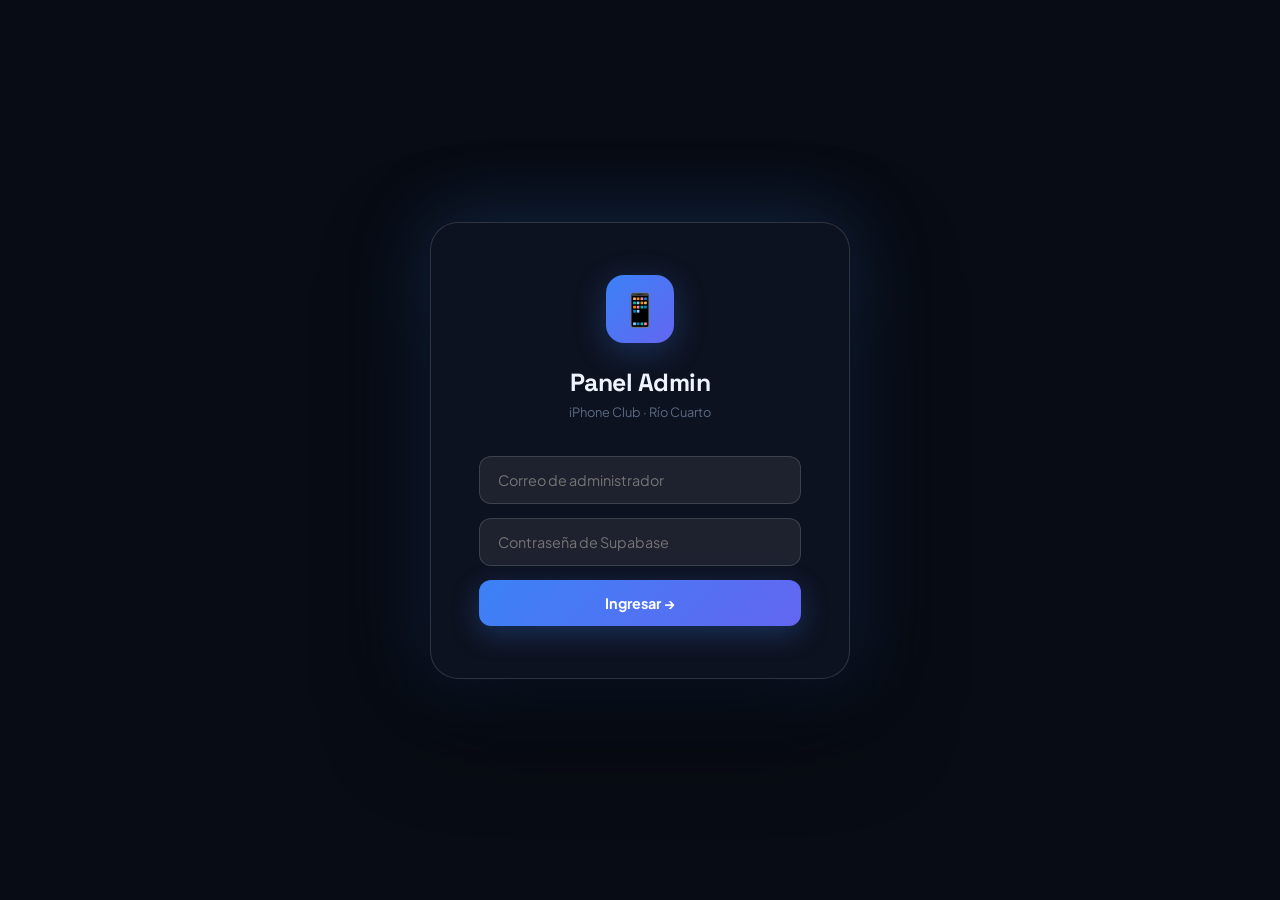
==== admin.html @ 0b6219f1 "Replace Google Sheets admin with protected Supabase Auth and RLS CRUD catalog" ====
<!DOCTYPE html>
<html lang="es" data-theme="dark">
<head>
<meta charset="UTF-8">
<meta name="viewport" content="width=device-width, initial-scale=1.0">
<title>Admin · iPhone Club Río Cuarto</title>
<link href="https://fonts.googleapis.com/css2?family=Plus+Jakarta+Sans:wght@300;400;500;600;700;800&family=Space+Grotesk:wght@400;500;600;700&display=swap" rel="stylesheet">
<style>
/* ══ TOKENS ══════════════════════════════════════════ */
:root{
  --bg:#080c14;--bg2:#0d1220;--bg3:#111827;
  --surface:rgba(255,255,255,0.04);--surface2:rgba(255,255,255,0.07);--surface3:rgba(255,255,255,0.10);
  --border:rgba(255,255,255,0.09);--border2:rgba(255,255,255,0.14);
  --txt:#f0f4ff;--txt2:#a8b4cc;--txt3:#5a6a82;
  --accent:#3b82f6;--accent2:#60a5fa;
  --accent-glow:rgba(59,130,246,0.28);--accent-dim:rgba(59,130,246,0.11);
  --green:#22c55e;--green-dim:rgba(34,197,94,0.11);
  --red:#ef4444;--red-dim:rgba(239,68,68,0.11);
  --yellow:#f59e0b;--yellow-dim:rgba(245,158,11,0.11);
  --purple:#a855f7;--purple-dim:rgba(168,85,247,0.11);
}
*,*::before,*::after{margin:0;padding:0;box-sizing:border-box}
html{scroll-behavior:smooth}
body{font-family:'Plus Jakarta Sans',sans-serif;background:var(--bg);color:var(--txt);min-height:100vh;overflow-x:hidden}

@keyframes fadeUp{from{opacity:0;transform:translateY(18px)}to{opacity:1;transform:translateY(0)}}
@keyframes fadeIn{from{opacity:0}to{opacity:1}}
@keyframes slideIn{from{opacity:0;transform:translateX(16px)}to{opacity:1;transform:translateX(0)}}
@keyframes spin{from{transform:rotate(0deg)}to{transform:rotate(360deg)}}
@keyframes pulse{0%,100%{opacity:1}50%{opacity:.4}}
@keyframes shimmer{0%{background-position:-200% 0}100%{background-position:200% 0}}

/* ══ SETUP SCREEN ══════════════════════════════════ */
#setupScreen{position:fixed;inset:0;z-index:1100;background:var(--bg);display:flex;align-items:center;justify-content:center;padding:20px}
.setup-card{background:var(--bg2);border:1px solid var(--border2);border-radius:28px;padding:48px 44px;width:100%;max-width:520px;box-shadow:0 40px 100px rgba(0,0,0,.6),0 0 80px var(--accent-glow);animation:fadeUp .5s ease;text-align:center}
.setup-icon{width:72px;height:72px;border-radius:20px;background:linear-gradient(135deg,#10b981,#3b82f6);display:flex;align-items:center;justify-content:center;font-size:2rem;margin:0 auto 24px;box-shadow:0 8px 32px rgba(16,185,129,.3)}
.setup-title{font-family:'Space Grotesk',sans-serif;font-size:1.6rem;font-weight:800;margin-bottom:8px;letter-spacing:-.5px}
.setup-sub{font-size:.82rem;color:var(--txt3);margin-bottom:32px;line-height:1.6}
.setup-input{width:100%;padding:13px 16px;border-radius:11px;margin-bottom:12px;background:var(--surface2);border:1px solid var(--border2);color:var(--txt);font-family:'Plus Jakarta Sans',sans-serif;font-size:.88rem;outline:none;transition:.2s}
.setup-input:focus{border-color:var(--accent);box-shadow:0 0 0 3px var(--accent-dim)}
.setup-btn{width:100%;padding:14px;border-radius:11px;border:none;cursor:pointer;background:linear-gradient(135deg,#10b981,#3b82f6);color:#fff;font-family:'Plus Jakarta Sans',sans-serif;font-size:.9rem;font-weight:700;transition:.25s;box-shadow:0 8px 28px rgba(59,130,246,.3)}
.setup-btn:hover{transform:translateY(-2px);filter:brightness(1.1)}
.setup-error{color:var(--red);font-size:.75rem;margin-top:8px;display:none;animation:fadeIn .2s ease}

/* ══ LOGIN ══════════════════════════════════════════ */
#loginScreen{position:fixed;inset:0;z-index:1000;background:var(--bg);display:none;align-items:center;justify-content:center;padding:20px}
#loginScreen.show{display:flex}
.login-card{background:var(--bg2);border:1px solid var(--border2);border-radius:28px;padding:52px 48px;width:100%;max-width:420px;box-shadow:0 40px 100px rgba(0,0,0,.6),0 0 80px var(--accent-glow);animation:fadeUp .5s ease;text-align:center}
.login-logo{width:68px;height:68px;border-radius:18px;background:linear-gradient(135deg,var(--accent),#6366f1);display:flex;align-items:center;justify-content:center;font-size:2rem;margin:0 auto 24px;box-shadow:0 8px 32px var(--accent-glow)}
.login-title{font-family:'Space Grotesk',sans-serif;font-size:1.55rem;font-weight:800;margin-bottom:6px;letter-spacing:-.5px}
.login-sub{font-size:.8rem;color:var(--txt3);margin-bottom:36px}
.login-input{width:100%;padding:14px 18px;border-radius:12px;margin-bottom:14px;background:var(--surface2);border:1px solid var(--border2);color:var(--txt);font-family:'Plus Jakarta Sans',sans-serif;font-size:.9rem;outline:none;transition:.2s}
.login-input:focus{border-color:var(--accent);box-shadow:0 0 0 3px var(--accent-dim)}
.login-btn{width:100%;padding:14px;border-radius:12px;border:none;cursor:pointer;background:linear-gradient(135deg,var(--accent),#6366f1);color:#fff;font-family:'Plus Jakarta Sans',sans-serif;font-size:.9rem;font-weight:700;transition:.25s;box-shadow:0 8px 28px var(--accent-glow)}
.login-btn:hover{transform:translateY(-2px);filter:brightness(1.1)}
.login-error{color:var(--red);font-size:.78rem;margin-top:8px;display:none}

/* ══ TOPBAR ════════════════════════════════════════ */
.topbar{position:fixed;top:0;width:100%;z-index:200;background:rgba(8,12,20,.92);backdrop-filter:blur(48px);border-bottom:1px solid var(--border);height:62px}
.topbar-inner{display:flex;align-items:center;justify-content:space-between;height:100%;padding:0 24px;max-width:1600px;margin:0 auto}
.topbar-logo{display:flex;align-items:center;gap:11px}
.topbar-icon{width:36px;height:36px;border-radius:10px;background:linear-gradient(135deg,var(--accent),#6366f1);display:flex;align-items:center;justify-content:center;font-size:1.1rem}
.topbar-name{font-family:'Space Grotesk',sans-serif;font-weight:700;font-size:.95rem}
.topbar-sub{font-size:.52rem;letter-spacing:3px;text-transform:uppercase;color:var(--txt3)}
.tb-actions{display:flex;align-items:center;gap:7px}
.tb-btn{display:flex;align-items:center;gap:6px;padding:7px 14px;border-radius:9px;font-size:.73rem;font-weight:600;cursor:pointer;transition:.2s;font-family:'Plus Jakarta Sans',sans-serif;border:none;letter-spacing:.2px;white-space:nowrap}
.tb-ghost{background:var(--surface);border:1px solid var(--border2);color:var(--txt2)}
.tb-ghost:hover{border-color:var(--accent);color:var(--accent2)}
.tb-blue{background:var(--accent);color:#fff;box-shadow:0 4px 14px var(--accent-glow)}
.tb-blue:hover{filter:brightness(1.1);transform:translateY(-1px)}
.tb-red{background:var(--red-dim);border:1px solid rgba(239,68,68,.2);color:var(--red)}
.tb-red:hover{background:rgba(239,68,68,.2)}
.tb-green{background:var(--green-dim);border:1px solid rgba(34,197,94,.2);color:var(--green)}
.tb-green:hover{background:rgba(34,197,94,.2)}

/* ══ SYNC STATUS ════════════════════════════════════ */
.sync-dot{display:flex;align-items:center;gap:7px;padding:5px 12px;border-radius:99px;font-size:.7rem;font-weight:600;background:var(--surface);border:1px solid var(--border2);color:var(--txt3)}
.sync-dot.synced{background:var(--green-dim);border-color:rgba(34,197,94,.2);color:var(--green)}
.sync-dot.syncing{background:var(--yellow-dim);border-color:rgba(245,158,11,.2);color:var(--yellow)}
.sync-dot.error{background:var(--red-dim);border-color:rgba(239,68,68,.2);color:var(--red)}
.dot{width:7px;height:7px;border-radius:50%;background:currentColor;animation:pulse 2s infinite;flex-shrink:0}
.spin{animation:spin .8s linear infinite;display:inline-block}

/* ══ LAYOUT ════════════════════════════════════════ */
.app{display:flex;padding-top:62px;min-height:100vh}
.sidebar{width:220px;flex-shrink:0;background:var(--bg2);border-right:1px solid var(--border);padding:18px 12px;position:sticky;top:62px;height:calc(100vh - 62px);overflow-y:auto}
.sb-section{margin-bottom:22px}
.sb-label{font-size:.52rem;letter-spacing:3px;text-transform:uppercase;color:var(--txt3);font-weight:700;padding:0 10px;margin-bottom:6px}
.sb-btn{display:flex;align-items:center;gap:9px;width:100%;padding:9px 12px;border-radius:10px;background:none;border:none;color:var(--txt2);font-family:'Plus Jakarta Sans',sans-serif;font-size:.79rem;font-weight:500;cursor:pointer;transition:.2s;text-align:left}
.sb-btn:hover{background:var(--surface2);color:var(--txt)}
.sb-btn.active{background:var(--accent-dim);color:var(--accent2);border:1px solid rgba(59,130,246,.18)}
.sb-btn svg{width:14px;height:14px;flex-shrink:0;fill:none;stroke:currentColor;stroke-width:1.8}
.sb-count{margin-left:auto;background:var(--surface2);padding:2px 7px;border-radius:99px;font-size:.57rem;font-weight:700;border:1px solid var(--border)}
.sb-sep{height:1px;background:var(--border);margin:8px 10px 14px}

.main{flex:1;padding:24px 28px;min-width:0}

/* ══ STATS ════════════════════════════════════════ */
.stats-row{display:grid;grid-template-columns:repeat(5,1fr);gap:10px;margin-bottom:24px}
.stat-card{background:var(--surface);border:1px solid var(--border);border-radius:14px;padding:18px 16px;transition:.2s;cursor:default;position:relative;overflow:hidden}
.stat-card::before{content:'';position:absolute;inset:0;background:linear-gradient(135deg,var(--accent-glow),transparent);opacity:0;transition:.2s}
.stat-card:hover{border-color:var(--border2);transform:translateY(-2px)}
.stat-card:hover::before{opacity:1}
.stat-icon{font-size:1.3rem;margin-bottom:10px;display:block}
.stat-val{font-family:'Space Grotesk',sans-serif;font-size:2rem;font-weight:800;color:var(--txt);letter-spacing:-1px;line-height:1}
.stat-lbl{font-size:.6rem;letter-spacing:1.5px;text-transform:uppercase;color:var(--txt3);font-weight:600;margin-top:4px}

/* ══ SECTION HEADER ════════════════════════════════ */
.sec-hdr{display:flex;align-items:center;justify-content:space-between;margin-bottom:14px}
.sec-hdr h2{font-family:'Space Grotesk',sans-serif;font-size:1.15rem;font-weight:800;letter-spacing:-.5px}
.sec-hdr h2 span{color:var(--accent2)}

/* ══ FILTER BAR ════════════════════════════════════ */
.filter-row{display:flex;gap:6px;flex-wrap:wrap;margin-bottom:14px}
.fbtn{padding:6px 14px;border-radius:99px;font-size:.68rem;font-weight:600;cursor:pointer;transition:.2s;border:1px solid var(--border2);background:var(--surface);color:var(--txt2);font-family:'Plus Jakarta Sans',sans-serif;letter-spacing:.3px}
.fbtn:hover{border-color:var(--accent);color:var(--accent2)}
.fbtn.active{background:var(--accent);color:#fff;border-color:var(--accent);box-shadow:0 4px 14px var(--accent-glow)}

/* ══ PRODUCT LIST (horizontal cards like the store) ══ */
.prod-grid{display:flex;flex-direction:column;gap:7px}

.prod-card{
  background:var(--surface);border:1px solid var(--border);border-radius:14px;
  display:grid;grid-template-columns:4px auto 1fr auto;align-items:center;
  gap:0;transition:.22s;position:relative;overflow:hidden;cursor:default;
}
.prod-card:hover{border-color:var(--border2);background:var(--surface2);box-shadow:0 4px 20px rgba(0,0,0,.25)}
.prod-card.is-hidden{opacity:.45;filter:grayscale(.6)}

/* color bar */
.pc-bar{align-self:stretch;width:4px;background:linear-gradient(180deg,var(--accent),rgba(99,102,241,.5));border-radius:4px 0 0 4px;flex-shrink:0}
.pc-bar.used{background:linear-gradient(180deg,var(--yellow),#f97316)}
.pc-bar.hidden{background:linear-gradient(180deg,var(--red),rgba(239,68,68,.3))}
.pc-bar.custom{background:linear-gradient(180deg,var(--green),rgba(34,197,94,.3))}

/* icon */
.pc-icon{width:40px;height:40px;margin:0 12px;flex-shrink:0;display:flex;align-items:center;justify-content:center;background:var(--surface2);border-radius:10px;border:1px solid var(--border2);font-size:1.3rem}

/* info */
.pc-info{padding:12px 0;min-width:0}
.pc-top{display:flex;align-items:center;gap:7px;margin-bottom:5px;flex-wrap:wrap}
.pc-name{font-family:'Space Grotesk',sans-serif;font-size:.88rem;font-weight:700;color:var(--txt);white-space:nowrap;overflow:hidden;text-overflow:ellipsis}
.pc-storage{font-size:.62rem;color:var(--txt3);letter-spacing:.4px}
.pc-chips{display:flex;gap:5px;flex-wrap:wrap}
.chip{font-size:.52rem;font-weight:700;letter-spacing:1px;text-transform:uppercase;padding:2px 8px;border-radius:99px}
.chip-sell{background:var(--accent);color:#fff}
.chip-used{background:var(--surface2);border:1px solid var(--border2);color:var(--txt2)}
.chip-custom{background:var(--green-dim);border:1px solid rgba(34,197,94,.2);color:var(--green)}
.chip-hidden{background:var(--red-dim);border:1px solid rgba(239,68,68,.2);color:var(--red)}

/* price + actions */
.pc-right{padding:12px 14px 12px 8px;display:flex;align-items:center;gap:10px;flex-shrink:0}
.pc-price{font-family:'Space Grotesk',sans-serif;font-size:1rem;font-weight:700;color:var(--accent2);white-space:nowrap}
.pc-actions{display:flex;gap:5px;align-items:center}
.pca{padding:6px 11px;border-radius:8px;font-size:.63rem;font-weight:600;cursor:pointer;transition:.2s;font-family:'Plus Jakarta Sans',sans-serif;border:none;display:flex;align-items:center;gap:4px;white-space:nowrap}
.pca-edit{background:var(--accent-dim);border:1px solid rgba(59,130,246,.18);color:var(--accent2)}
.pca-edit:hover{background:var(--accent);color:#fff}
.pca-hide{background:var(--yellow-dim);border:1px solid rgba(245,158,11,.18);color:var(--yellow)}
.pca-hide:hover{background:rgba(245,158,11,.22)}
.pca-show{background:var(--green-dim);border:1px solid rgba(34,197,94,.18);color:var(--green)}
.pca-show:hover{background:rgba(34,197,94,.22)}
.pca-del{background:var(--red-dim);border:1px solid rgba(239,68,68,.18);color:var(--red);padding:6px 9px}
.pca-del:hover{background:rgba(239,68,68,.25)}

/* ══ EMPTY ══════════════════════════════════════════ */
.empty{text-align:center;padding:60px 20px;color:var(--txt3)}
.empty-icon{font-size:3rem;margin-bottom:12px;display:block;opacity:.4}
.empty-title{font-family:'Space Grotesk',sans-serif;font-size:1rem;font-weight:700;color:var(--txt2);margin-bottom:6px}
.empty p{font-size:.78rem}

/* ══ SKELETON ════════════════════════════════════════ */
.skeleton{background:linear-gradient(90deg,var(--surface) 25%,var(--surface2) 50%,var(--surface) 75%);background-size:200% 100%;animation:shimmer 1.5s infinite;border-radius:8px}

/* ══ MODAL ══════════════════════════════════════════ */
.modal-overlay{position:fixed;inset:0;z-index:500;background:rgba(8,12,20,.9);backdrop-filter:blur(24px);display:none;align-items:center;justify-content:center;padding:20px}
.modal-overlay.open{display:flex}
.modal{background:var(--bg2);border:1px solid var(--border2);border-radius:22px;width:100%;max-width:580px;max-height:92vh;overflow-y:auto;box-shadow:0 40px 100px rgba(0,0,0,.7);animation:fadeUp .3s ease}
.modal-head{display:flex;align-items:center;justify-content:space-between;padding:20px 24px 16px;border-bottom:1px solid var(--border);position:sticky;top:0;background:var(--bg2);z-index:10}
.modal-title{font-family:'Space Grotesk',sans-serif;font-size:1.05rem;font-weight:700;letter-spacing:-.3px}
.modal-close{width:30px;height:30px;border-radius:8px;border:1px solid var(--border2);background:var(--surface);color:var(--txt2);cursor:pointer;display:flex;align-items:center;justify-content:center;font-size:.9rem;transition:.2s}
.modal-close:hover{background:var(--red-dim);border-color:rgba(239,68,68,.3);color:var(--red)}
.modal-body{padding:20px 24px}
.modal-footer{padding:14px 24px 20px;display:flex;gap:9px;justify-content:flex-end;border-top:1px solid var(--border);background:var(--bg2);position:sticky;bottom:0}

/* ══ FORM ════════════════════════════════════════════ */
.form-section{margin-bottom:20px}
.form-section-title{font-size:.6rem;letter-spacing:2.5px;text-transform:uppercase;color:var(--accent2);font-weight:700;margin-bottom:10px;display:flex;align-items:center;gap:8px}
.form-section-title::after{content:'';flex:1;height:1px;background:var(--border)}
.form-row{display:grid;grid-template-columns:1fr 1fr;gap:11px;margin-bottom:11px}
.form-row.full{grid-template-columns:1fr}
.form-row.thirds{grid-template-columns:1fr 1fr 1fr}
.form-group{display:flex;flex-direction:column;gap:5px}
.form-label{font-size:.65rem;font-weight:700;color:var(--txt2);letter-spacing:.5px;text-transform:uppercase}
.form-input,.form-select,.form-textarea{padding:10px 12px;border-radius:9px;background:var(--surface2);border:1px solid var(--border2);color:var(--txt);font-family:'Plus Jakarta Sans',sans-serif;font-size:.83rem;outline:none;transition:.2s}
.form-input:focus,.form-select:focus,.form-textarea:focus{border-color:var(--accent);box-shadow:0 0 0 3px var(--accent-dim)}
.form-select option{background:var(--bg3)}
.form-textarea{resize:vertical;min-height:72px}
.form-hint{font-size:.62rem;color:var(--txt3);margin-top:2px}

/* Image upload */
.img-upload-row{display:grid;grid-template-columns:1fr 1fr;gap:10px;align-items:start}
.img-prev{width:100%;height:100px;border-radius:10px;border:1px dashed var(--border2);display:flex;align-items:center;justify-content:center;background:var(--surface);overflow:hidden}
.img-prev img{max-height:96px;max-width:100%;object-fit:contain;filter:drop-shadow(0 4px 10px rgba(0,0,0,.4))}
.img-prev span{font-size:.7rem;color:var(--txt3)}
.upload-area{display:flex;flex-direction:column;gap:8px}

.list-container{display:flex;flex-direction:column;gap:6px}
.list-item{display:flex;gap:6px;align-items:center}
.list-input{flex:1;padding:8px 11px;border-radius:8px;background:var(--surface2);border:1px solid var(--border2);color:var(--txt);font-family:'Plus Jakarta Sans',sans-serif;font-size:.8rem;outline:none;transition:.2s}
.list-input:focus{border-color:var(--accent);box-shadow:0 0 0 2px var(--accent-dim)}
.list-rm{width:28px;height:28px;border-radius:7px;border:1px solid rgba(239,68,68,.2);background:var(--red-dim);color:var(--red);cursor:pointer;display:flex;align-items:center;justify-content:center;font-size:.8rem;transition:.2s;flex-shrink:0}
.list-rm:hover{background:rgba(239,68,68,.25)}
.add-row-btn{padding:7px 12px;border-radius:8px;background:var(--surface);border:1px dashed var(--border2);color:var(--txt3);font-size:.71rem;cursor:pointer;transition:.2s;width:100%;font-family:'Plus Jakarta Sans',sans-serif;margin-top:3px}
.add-row-btn:hover{border-color:var(--accent);color:var(--accent2)}
.spec-pair{display:flex;gap:5px}
.spec-key,.spec-val{flex:1;padding:8px 10px;border-radius:8px;background:var(--surface2);border:1px solid var(--border2);color:var(--txt);font-family:'Plus Jakarta Sans',sans-serif;font-size:.77rem;outline:none;transition:.2s}
.spec-key:focus,.spec-val:focus{border-color:var(--accent)}

.spec-quick-btns{display:flex;flex-wrap:wrap;gap:5px;margin-bottom:9px;align-items:center}
.spec-quick-label{font-size:.58rem;color:var(--txt3);font-weight:600;text-transform:uppercase;letter-spacing:.5px;white-space:nowrap}
.spec-quick{padding:4px 10px;border-radius:99px;background:var(--accent-dim);border:1px solid rgba(59,130,246,.2);color:var(--accent2);font-size:.65rem;font-weight:600;cursor:pointer;transition:.15s;font-family:'Plus Jakarta Sans',sans-serif}
.spec-quick:hover{background:var(--accent);color:#fff;border-color:var(--accent)}

.save-btn{padding:10px 22px;border-radius:9px;border:none;cursor:pointer;background:linear-gradient(135deg,var(--accent),#6366f1);color:#fff;font-family:'Plus Jakarta Sans',sans-serif;font-size:.83rem;font-weight:700;transition:.25s;box-shadow:0 4px 14px var(--accent-glow);display:flex;align-items:center;gap:7px}
.save-btn:hover{transform:translateY(-1px);filter:brightness(1.1)}
.save-btn:disabled{opacity:.5;cursor:default;transform:none}
.cancel-btn{padding:10px 18px;border-radius:9px;border:1px solid var(--border2);cursor:pointer;background:var(--surface);color:var(--txt2);font-family:'Plus Jakarta Sans',sans-serif;font-size:.83rem;font-weight:600;transition:.2s}
.cancel-btn:hover{border-color:var(--accent);color:var(--accent2)}

/* ══ TOAST ════════════════════════════════════════ */
.toast{position:fixed;bottom:24px;right:24px;z-index:900;background:var(--bg2);border:1px solid var(--border2);border-radius:13px;padding:12px 18px;display:none;align-items:center;gap:9px;box-shadow:0 8px 32px rgba(0,0,0,.5);animation:slideIn .3s ease;pointer-events:none;max-width:320px}
.toast.show{display:flex}
.toast.success{border-color:rgba(34,197,94,.3);background:rgba(34,197,94,.07)}
.toast.error{border-color:rgba(239,68,68,.3);background:rgba(239,68,68,.07)}
.toast.warning{border-color:rgba(245,158,11,.3);background:rgba(245,158,11,.07)}
.toast-msg{font-size:.79rem;font-weight:600;color:var(--txt)}

/* ══ SUPABASE PANEL ═══════════════════════════════════ */
.supabase-panel{background:var(--bg2);border:1px solid var(--border);border-radius:16px;padding:24px}
.supabase-panel h3{font-family:'Space Grotesk',sans-serif;font-size:.95rem;font-weight:700;margin-bottom:7px}
.supabase-panel p{font-size:.8rem;color:var(--txt2);line-height:1.7;margin-bottom:12px}
.url-display{display:flex;gap:8px;align-items:center;background:var(--surface);border:1px solid var(--border2);border-radius:9px;padding:9px 12px;margin-bottom:12px}
.url-display code{flex:1;font-size:.7rem;color:var(--accent2);word-break:break-all;font-family:monospace}
.url-copy-btn{padding:5px 12px;border-radius:7px;border:1px solid rgba(59,130,246,.2);background:var(--accent-dim);color:var(--accent2);font-size:.7rem;font-weight:600;cursor:pointer;transition:.2s;flex-shrink:0;font-family:'Plus Jakarta Sans',sans-serif}
.url-copy-btn:hover{background:var(--accent);color:#fff}
.step-list{list-style:none;counter-reset:steps;display:flex;flex-direction:column;gap:12px}
.step-list li{counter-increment:steps;display:flex;gap:12px;align-items:flex-start;font-size:.8rem;color:var(--txt2);line-height:1.65}
.step-list li::before{content:counter(steps);width:24px;height:24px;background:var(--accent-dim);border:1px solid rgba(59,130,246,.2);color:var(--accent2);border-radius:7px;display:flex;align-items:center;justify-content:center;font-weight:700;font-size:.72rem;flex-shrink:0;margin-top:1px}
.step-list li code{color:var(--accent2);background:var(--accent-dim);padding:1px 6px;border-radius:5px;font-size:.72rem;font-family:monospace}
.step-list li strong{color:var(--txt);font-weight:700}

/* ══ MOBILE NAV ═════════════════════════════════════ */
#mobileFilterBar{display:none}
@media(max-width:900px){
  .stats-row{grid-template-columns:repeat(3,1fr)}
  .sidebar{display:none}
  .main{padding:14px 12px}
  #mobileFilterBar{
    display:flex;gap:6px;overflow-x:auto;padding-bottom:2px;
    margin-bottom:14px;scrollbar-width:none;-ms-overflow-style:none;
  }
  #mobileFilterBar::-webkit-scrollbar{display:none}
}
@media(max-width:600px){
  /* topbar */
  .topbar-inner{padding:0 14px}
  .topbar-sub{display:none}
  .tb-btn span{display:none}
  .tb-btn{padding:7px 9px}
  #syncStatus .sync-dot span:last-child{display:none}

  /* stats */
  .stats-row{grid-template-columns:repeat(2,1fr);gap:8px;margin-bottom:16px}
  .stat-card{padding:14px 12px}
  .stat-val{font-size:1.6rem}

  /* section header */
  .sec-hdr h2{font-size:.95rem}

  /* product card */
  .pc-icon{width:34px;height:34px;font-size:1.1rem;margin:0 8px}
  .pc-right{flex-direction:column;align-items:flex-end;padding:10px 10px 10px 6px;gap:6px}
  .pc-price{font-size:.9rem}
  .pc-actions{display:flex;gap:4px}
  .pca{padding:5px 8px;font-size:.6rem}
  .pca-del{padding:5px 7px}
  .pc-name{font-size:.82rem}
  .pc-storage{font-size:.6rem}
  .chip{font-size:.48rem;padding:2px 6px}

  /* modal */
  .modal{border-radius:16px 16px 0 0;position:fixed;bottom:0;left:0;right:0;max-height:94vh;margin:0;max-width:100%}
  .modal-overlay{align-items:flex-end;padding:0}
  .form-row{grid-template-columns:1fr}
  .img-upload-row{grid-template-columns:1fr}
  .form-row.thirds{grid-template-columns:1fr 1fr}

  /* toast */
  .toast{bottom:14px;right:14px;left:14px;max-width:none}

  /* filter row oculto en mobile (usamos el mobile bar) */
  .filter-row{display:none}
}
</style>
</head>
<body>

<!-- ══ LOGIN SCREEN ═════════════════════════════════════════════ -->
<div id="loginScreen">
  <div class="login-card">
    <div class="login-logo">📱</div>
    <div class="login-title">Panel Admin</div>
    <div class="login-sub">iPhone Club · Río Cuarto</div>
    <input type="email" id="adminEmail" class="login-input" placeholder="Correo de administrador" autocomplete="username" required>
    <input type="password" id="pwInput" class="login-input" placeholder="Contraseña de Supabase" autocomplete="current-password" onkeydown="if(event.key==='Enter')doLogin()">
    <button class="login-btn" onclick="doLogin()">Ingresar →</button>
    <div id="loginError" class="login-error">No se pudo iniciar sesión</div>
  </div>
</div>

<!-- ══ APP ══════════════════════════════════════════════════════ -->
<div id="appShell" style="display:none">

  <!-- TOPBAR -->
  <nav class="topbar">
    <div class="topbar-inner">
      <div class="topbar-logo">
        <div class="topbar-icon">📱</div>
        <div>
          <div class="topbar-name">Panel Admin</div>
          <div class="topbar-sub">iPhone Club · Río Cuarto</div>
        </div>
      </div>
      <div class="tb-actions">
        <div class="sync-dot" id="syncStatus">
          <span class="dot"></span><span id="syncLabel">Conectado</span>
        </div>
        <button class="tb-btn tb-green" onclick="refreshAll()">
          <svg width="13" height="13" viewBox="0 0 24 24" fill="none" stroke="currentColor" stroke-width="2.2" stroke-linecap="round"><path d="M23 4v6h-6M1 20v-6h6"/><path d="M3.51 9a9 9 0 0114.85-3.36L23 10M1 14l4.64 4.36A9 9 0 0020.49 15"/></svg>
          <span>Sincronizar</span>
        </button>
        <button class="tb-btn tb-blue" onclick="openModal()">
          <svg width="13" height="13" viewBox="0 0 24 24" fill="none" stroke="currentColor" stroke-width="2.5" stroke-linecap="round"><path d="M12 5v14M5 12h14"/></svg>
          <span>Nuevo producto</span>
        </button>
        <button class="tb-btn tb-red" onclick="doLogout()"><span>Salir</span></button>
      </div>
    </div>
  </nav>

  <!-- LAYOUT -->
  <div class="app">
    <!-- SIDEBAR -->
    <aside class="sidebar">
      <div class="sb-section">
        <div class="sb-label">Filtrar por tipo</div>
        <button class="sb-btn active" id="sb-todos" onclick="setFilter('all',this)" data-filter="all">
          <svg viewBox="0 0 24 24"><rect x="3" y="3" width="7" height="7" rx="1.5"/><rect x="14" y="3" width="7" height="7" rx="1.5"/><rect x="3" y="14" width="7" height="7" rx="1.5"/><rect x="14" y="14" width="7" height="7" rx="1.5"/></svg>
          Todos
          <span class="sb-count" id="cnt-all">—</span>
        </button>
        <button class="sb-btn" onclick="setFilter('Sellado',this)" data-filter="Sellado">
          <svg viewBox="0 0 24 24"><path d="M9 12l2 2 4-4M7 7l5-4 5 4v10l-5 3-5-3V7z"/></svg>
          Sellados
          <span class="sb-count" id="cnt-sellado">—</span>
        </button>
        <button class="sb-btn" onclick="setFilter('Usado',this)" data-filter="Usado">
          <svg viewBox="0 0 24 24"><path d="M4 4v6h6M20 20v-6h-6M20 10A8 8 0 006 7M4 14a8 8 0 0014 3"/></svg>
          Seminuevos
          <span class="sb-count" id="cnt-usado">—</span>
        </button>
        <div class="sb-sep"></div>
        <div class="sb-label">Especiales</div>
        <button class="sb-btn" onclick="setFilter('custom',this)" data-filter="custom">
          <svg viewBox="0 0 24 24"><path d="M12 2l3.09 6.26L22 9.27l-5 4.87 1.18 6.88L12 17.77l-6.18 3.25L7 14.14 2 9.27l6.91-1.01L12 2z"/></svg>
          Mis agregados
          <span class="sb-count" id="cnt-custom">—</span>
        </button>
        <button class="sb-btn" onclick="setFilter('hidden',this)" data-filter="hidden">
          <svg viewBox="0 0 24 24"><path d="M17.94 17.94A10.07 10.07 0 0112 20c-7 0-11-8-11-8a18.45 18.45 0 015.06-5.94M9.9 4.24A9.12 9.12 0 0112 4c7 0 11 8 11 8a18.5 18.5 0 01-2.16 3.19m-6.72-1.07a3 3 0 11-4.24-4.24M1 1l22 22"/></svg>
          Ocultos
          <span class="sb-count" id="cnt-hidden">—</span>
        </button>
      </div>
      <div class="sb-sep"></div>
      <div class="sb-section">
        <div class="sb-label">Acciones</div>
        <button class="sb-btn" onclick="openModal()">
          <svg viewBox="0 0 24 24"><path d="M12 5v14M5 12h14" stroke-linecap="round"/></svg>
          Agregar producto
        </button>
        <button class="sb-btn" onclick="showView('instrucciones')">
          <svg viewBox="0 0 24 24"><path d="M10.29 3.86L1.82 18a2 2 0 001.71 3h16.94a2 2 0 001.71-3L13.71 3.86a2 2 0 00-3.42 0zM12 9v4M12 17h.01"/></svg>
          Conexión Supabase
        </button>
      </div>
    </aside>

    <!-- MAIN -->
    <main class="main" id="mainContent">
      <div id="view-productos">

        <!-- STATS -->
        <div class="stats-row" id="statsRow">
          <div class="stat-card">
            <span class="stat-icon">📦</span>
            <div class="stat-val" id="st-total">—</div>
            <div class="stat-lbl">Total</div>
          </div>
          <div class="stat-card">
            <span class="stat-icon">✨</span>
            <div class="stat-val" id="st-sellados">—</div>
            <div class="stat-lbl">Sellados</div>
          </div>
          <div class="stat-card">
            <span class="stat-icon">🔄</span>
            <div class="stat-val" id="st-usados">—</div>
            <div class="stat-lbl">Seminuevos</div>
          </div>
          <div class="stat-card">
            <span class="stat-icon">⭐</span>
            <div class="stat-val" id="st-custom">—</div>
            <div class="stat-lbl">Agregados</div>
          </div>
          <div class="stat-card">
            <span class="stat-icon">🙈</span>
            <div class="stat-val" id="st-hidden">—</div>
            <div class="stat-lbl">Ocultos</div>
          </div>
        </div>

        <div class="sec-hdr">
          <h2>Gestión de <span>Productos</span></h2>
          <button class="tb-btn tb-blue" onclick="openModal()">
            <svg width="12" height="12" viewBox="0 0 24 24" fill="none" stroke="currentColor" stroke-width="2.5" stroke-linecap="round"><path d="M12 5v14M5 12h14"/></svg>
            Nuevo
          </button>
        </div>

        <div class="filter-row">
          <button class="fbtn active" onclick="setFilter('all',this)" data-filter="all">Todos</button>
          <button class="fbtn" onclick="setFilter('Sellado',this)" data-filter="Sellado">📦 Sellados</button>
          <button class="fbtn" onclick="setFilter('Usado',this)" data-filter="Usado">🔄 Seminuevos</button>
          <button class="fbtn" onclick="setFilter('custom',this)" data-filter="custom">⭐ Mis agregados</button>
          <button class="fbtn" onclick="setFilter('hidden',this)" data-filter="hidden">🙈 Ocultos</button>
        </div>

        <div id="mobileFilterBar">
          <button class="fbtn active" onclick="setFilter('all',this)" data-filter="all">Todos</button>
          <button class="fbtn" onclick="setFilter('Sellado',this)" data-filter="Sellado">📦 Sellados</button>
          <button class="fbtn" onclick="setFilter('Usado',this)" data-filter="Usado">🔄 Seminuevos</button>
          <button class="fbtn" onclick="setFilter('custom',this)" data-filter="custom">⭐ Mis agregados</button>
          <button class="fbtn" onclick="setFilter('hidden',this)" data-filter="hidden">🙈 Ocultos</button>
        </div>

        <div class="prod-grid" id="prodGrid"></div>
      </div>

      <div id="view-instrucciones" style="display:none">
        <div class="supabase-panel">
          <h3>Conexión segura con Supabase</h3>
          <p>Los productos, las imágenes, el stock y los precios se administran desde esta base de datos. Solo los usuarios habilitados pueden realizar cambios.</p>
          <p>Proyecto conectado:</p>
          <div class="url-display">
            <code id="connectedUrl">—</code>
            <button class="url-copy-btn" onclick="copyApiUrl()">Copiar URL</button>
          </div>
        </div>
      </div>
    </main>
  </div>
</div>

<!-- ══ MODAL ════════════════════════════════════════════════════ -->
<div class="modal-overlay" id="modalOverlay" onclick="if(event.target===this)closeModal()">
  <div class="modal">
    <div class="modal-head">
      <div class="modal-title" id="modalTitle">Nuevo producto</div>
      <button class="modal-close" onclick="closeModal()">✕</button>
    </div>
    <div class="modal-body">
      <div class="form-row">
        <div class="form-group">
          <label class="form-label">Tipo</label>
          <select class="form-select" id="f-tag">
            <option value="Sellado">📦 Sellado (nuevo)</option>
            <option value="Usado">🔄 Seminuevo (usado)</option>
          </select>
        </div>
        <div class="form-group">
          <label class="form-label">Precio USD</label>
          <input type="number" class="form-input" id="f-usd" placeholder="840" min="0">
        </div>
      </div>
      <div class="form-row">
        <div class="form-group">
          <label class="form-label">Nombre del equipo</label>
          <input type="text" class="form-input" id="f-name" placeholder="iPhone 16 Pro">
        </div>
        <div class="form-group">
          <label class="form-label">Descripción corta</label>
          <input type="text" class="form-input" id="f-storage" placeholder="128 GB · Negro · Bat. 95%">
        </div>
      </div>
      <div class="form-row">
        <div class="form-group">
          <label class="form-label">Stock disponible</label>
          <input type="number" class="form-input" id="f-stock" placeholder="0" min="0" step="1" value="0">
        </div>
        <div class="form-group">
          <label class="form-label">Publicación</label>
          <label style="display:flex;align-items:center;gap:10px;min-height:45px;cursor:pointer;color:var(--txt2);font-size:.82rem">
            <input type="checkbox" id="f-active" style="width:18px;height:18px;accent-color:#3b82f6"> Visible en la tienda
          </label>
        </div>
      </div>
      <div class="form-row full">
        <div class="form-group">
          <label class="form-label">URL HTTPS de imagen del producto</label>
          <input type="url" class="form-input" id="f-image" placeholder="https://...imagen.jpg" inputmode="url">
        </div>
      </div>
      <div class="form-row full">
        <div class="form-group">
          <label class="form-label">Descripción completa</label>
          <textarea class="form-textarea" id="f-desc" placeholder="Detalle del producto, estado, accesorios, garantía, etc."></textarea>
        </div>
      </div>
      <div class="form-row full">
        <div class="form-group">
          <label class="form-label">Especificaciones técnicas</label>
          <div class="spec-quick-btns" id="specQuickBtns">
            <span class="spec-quick-label">Agregar rápido:</span>
            <button type="button" class="spec-quick" onclick="addSpecKey('Pantalla')">Pantalla</button>
            <button type="button" class="spec-quick" onclick="addSpecKey('Chip')">Chip</button>
            <button type="button" class="spec-quick" onclick="addSpecKey('Almacenamiento')">Almacenamiento</button>
            <button type="button" class="spec-quick" onclick="addSpecKey('Batería')">Batería</button>
            <button type="button" class="spec-quick" onclick="addSpecKey('Color')">Color</button>
            <button type="button" class="spec-quick" onclick="addSpecKey('Cámara')">Cámara</button>
            <button type="button" class="spec-quick" onclick="addSpecKey('Sistema')">Sistema</button>
            <button type="button" class="spec-quick" onclick="addSpecKey('Garantía')">Garantía</button>
            <button type="button" class="spec-quick" onclick="addSpecKey('Conectividad')">Conectividad</button>
          </div>
          <div id="specsContainer" class="list-container" style="margin-bottom:6px"></div>
          <button class="add-row-btn" onclick="addSpec()">+ Agregar especificación manual</button>
        </div>
      </div>
      <div class="form-row full">
        <div class="form-group">
          <label class="form-label">Puntos destacados</label>
          <div class="spec-quick-btns">
            <span class="spec-quick-label">Agregar rápido:</span>
            <button type="button" class="spec-quick" onclick="addBen('Garantía Oficial Apple')">Garantía Apple</button>
            <button type="button" class="spec-quick" onclick="addBen('Caja y accesorios originales')">Con caja</button>
            <button type="button" class="spec-quick" onclick="addBen('Batería al 100%')">Bat. 100%</button>
            <button type="button" class="spec-quick" onclick="addBen('Sin detalles estéticos')">Sin detalles</button>
            <button type="button" class="spec-quick" onclick="addBen('Face ID funcionando perfectamente')">Face ID OK</button>
            <button type="button" class="spec-quick" onclick="addBen('Cámara en perfecto estado')">Cámara OK</button>
          </div>
          <div id="bensContainer" class="list-container" style="margin-bottom:6px"></div>
          <button class="add-row-btn" onclick="addBen('')">+ Agregar punto manual</button>
        </div>
      </div>
    </div>
    <div class="modal-footer">
      <button class="cancel-btn" onclick="closeModal()">Cancelar</button>
      <button class="save-btn" id="saveBtn" onclick="saveProduct()">
        <svg width="14" height="14" viewBox="0 0 24 24" fill="none" stroke="currentColor" stroke-width="2.2"><path d="M19 21H5a2 2 0 01-2-2V5a2 2 0 012-2h11l5 5v11a2 2 0 01-2 2z"/><polyline points="17 21 17 13 7 13 7 21"/><polyline points="7 3 7 8 15 8"/></svg>
        Guardar en Supabase
      </button>
    </div>
  </div>
</div>

<!-- ══ TOAST ════════════════════════════════════════════════════ -->
<div class="toast" id="toast">
  <span id="toastIcon"></span>
  <span class="toast-msg" id="toastMsg"></span>
</div>

<script>


/* ── SUPABASE AUTH + REST: SIN GOOGLE SHEETS ── */
const SUPABASE_URL='https://wlvfpogzbwbbrgodxmlt.supabase.co';
const SUPABASE_PUBLISHABLE_KEY="sb_publishable_HXGsxu9MUg4FEfqKfJpE6Q_yH2k7NjM";
const SESSION_KEY='iphoneclub_supabase_auth_session';
let authSession=null;
function escapeHtml(value){
  return String(value??'').replace(/[&<>"']/g,char=>({'&':'&amp;','<':'&lt;','>':'&gt;','"':'&quot;',"'":'&#39;'}[char]));
}
function saveAuthSession(s){
  authSession=s;
  if(s)sessionStorage.setItem(SESSION_KEY,JSON.stringify(s));
  else sessionStorage.removeItem(SESSION_KEY);
}
function showLoginError(message){
  const el=document.getElementById('loginError');
  el.textContent=message;
  el.style.display='block';
  setTimeout(()=>el.style.display='none',6000);
}
async function loginRequest(url,payload){
  const response=await fetch(SUPABASE_URL+url,{
    method:'POST',
    headers:{'apikey':SUPABASE_PUBLISHABLE_KEY,'Content-Type':'application/json'},
    body:JSON.stringify(payload)
  });
  const data=await response.json().catch(()=>({}));
  if(!response.ok)throw new Error(data.msg||data.error_description||data.message||'No se pudo autenticar');
  return data;
}
async function getAccessToken(){
  if(!authSession?.access_token)throw new Error('Iniciá sesión para administrar productos');
  if((Number(authSession.expires_at)||0)-Date.now()/1000>60)return authSession.access_token;
  if(!authSession.refresh_token)throw new Error('La sesión expiró. Ingresá nuevamente.');
  const refreshed=await loginRequest('/auth/v1/token?grant_type=refresh_token',{refresh_token:authSession.refresh_token});
  saveAuthSession({...refreshed,expires_at:Math.floor(Date.now()/1000)+Number(refreshed.expires_in||3600)});
  return authSession.access_token;
}
async function supabaseRequest(method,endpoint,payload=null,opts={}){
  const token=await getAccessToken();
  const headers={
    'apikey':SUPABASE_PUBLISHABLE_KEY,
    'Authorization':'Bearer '+token,
    'Accept':'application/json',
    ...(payload!==null?{'Content-Type':'application/json'}:{})
  };
  if(opts.prefer)headers['Prefer']=opts.prefer;
  const response=await fetch(SUPABASE_URL+'/rest/v1/'+endpoint,{
    method,headers,cache:'no-store',...(payload!==null?{body:JSON.stringify(payload)}:{})
  });
  const raw=await response.text();
  let data=null;try{data=raw?JSON.parse(raw):null}catch{data=raw}
  if(!response.ok)throw new Error((data&&data.message)||'Error HTTP '+response.status);
  return data;
}
async function verifyAdmin(){
  const token=await getAccessToken();
  const response=await fetch(SUPABASE_URL+'/auth/v1/user',{
    headers:{apikey:SUPABASE_PUBLISHABLE_KEY,Authorization:'Bearer '+token},cache:'no-store'
  });
  if(!response.ok)throw new Error('La sesión no está vigente');
  const user=await response.json();
  if(!user?.id)throw new Error('No se pudo verificar la cuenta');
  const rows=await supabaseRequest('GET','catalog_admins?select=user_id,role&user_id=eq.'+encodeURIComponent(user.id));
  if(!Array.isArray(rows)||!rows.some(a=>['owner','editor'].includes(a.role))){
    throw new Error('Esta cuenta todavía no está autorizada como administradora de iPhone Club.');
  }
  return user;
}
async function enterAdmin(){
  await verifyAdmin();
  document.getElementById('loginScreen').classList.remove('show');
  document.getElementById('appShell').style.display='block';
  document.getElementById('connectedUrl').textContent=SUPABASE_URL;
  await refreshAll();
}
async function doLogin(){
  const email=document.getElementById('adminEmail').value.trim();
  const password=document.getElementById('pwInput').value;
  if(!email||!password){showLoginError('Ingresá el correo y la contraseña');return}
  try{
    const session=await loginRequest('/auth/v1/token?grant_type=password',{email,password});
    saveAuthSession({...session,expires_at:Math.floor(Date.now()/1000)+Number(session.expires_in||3600)});
    await enterAdmin();
    document.getElementById('pwInput').value='';
  }catch(error){
    saveAuthSession(null);
    showLoginError(error.message);
  }
}
async function doLogout(){
  try{
    const token=authSession?.access_token;
    if(token)await fetch(SUPABASE_URL+'/auth/v1/logout',{method:'POST',headers:{
      apikey:SUPABASE_PUBLISHABLE_KEY,Authorization:'Bearer '+token
    }});
  }catch(_e){}
  saveAuthSession(null);
  document.getElementById('appShell').style.display='none';
  document.getElementById('loginScreen').classList.add('show');
}
function rowToProduct(r){
  const specs=(r.specifications&&typeof r.specifications==='object'&&!Array.isArray(r.specifications))?r.specifications:{};
  const extras=[r.storage,r.color].filter(Boolean).join(' · ');
  return {id:r.id,tag:r.category==='sellado'?'Sellado':'Usado',name:r.name,
    storage:extras,image:r.image_url||'',usd:Number(r.price_usd)||0,price:Number(r.price_ars)||0,
    description:r.description||'',specs,benefits:Array.isArray(r.benefits)?r.benefits:[],
    stock:Number(r.stock)||0,is_active:r.is_active};
}

let allProducts = {};   // {id: product}  (base + custom)
let customProducts = {};
let hiddenIds = [];
let currentFilter = 'all';

// Base products (hardcoded for display in admin)
const BASE_PRODUCTS = {};

// ═══════════════════════════════════════════════════════════════
//  REFRESH
// ═══════════════════════════════════════════════════════════════

async function refreshAll(){
  setSyncStatus('syncing','Sincronizando...');
  try{
    let rows=[],offset=0,chunk=[];
    do{
      chunk=await supabaseRequest('GET','catalog_products?select=*&order=sort_order.asc,created_at.desc&limit=500&offset='+offset);
      if(!Array.isArray(chunk))throw new Error('Respuesta de catálogo inválida');
      rows.push(...chunk);offset+=chunk.length;
    }while(chunk.length===500);
    customProducts=Object.fromEntries(rows.map(r=>[r.id,rowToProduct(r)]));
    allProducts={...customProducts};
    hiddenIds=rows.filter(r=>!r.is_active).map(r=>r.id);
    renderStats();renderGrid();updateSidebarCounts();
    setSyncStatus('synced','Sincronizado');
    return rows;
  }catch(error){
    setSyncStatus('error','Sin conexión');
    toast('error','❌','Error de Supabase: '+error.message);
    throw error;
  }
}

// ═══════════════════════════════════════════════════════════════
//  RENDER
// ═══════════════════════════════════════════════════════════════
function renderGrid(){
  const grid = document.getElementById('prodGrid');
  grid.innerHTML = '';
  let count = 0;

 Object.entries(allProducts)

.sort((a,b)=>{

  const getOrder = (name)=>{

    name = name.toLowerCase();

    if(name.includes('13 pro max')) return 1304;
    if(name.includes('13 pro'))     return 1303;
    if(name.includes('13'))         return 1302;

    if(name.includes('14 pro max')) return 1404;
    if(name.includes('14 pro'))     return 1403;
    if(name.includes('14'))         return 1402;

    if(name.includes('15 pro max')) return 1504;
    if(name.includes('15 pro'))     return 1503;
    if(name.includes('15'))         return 1502;

    if(name.includes('16 pro max')) return 1604;
    if(name.includes('16 pro'))     return 1603;
    if(name.includes('16'))         return 1602;

    if(name.includes('17 pro max')) return 1704;
    if(name.includes('17 pro'))     return 1703;
    if(name.includes('17'))         return 1702;

    return 0;
  };

  return getOrder(a[1].name) - getOrder(b[1].name);

})

.forEach(([id, p]) => {
    const isCustom = true;
    const isHidden = hiddenIds.includes(id);

    if(currentFilter === 'Sellado'  && p.tag !== 'Sellado') return;
    if(currentFilter === 'Usado'    && p.tag !== 'Usado')   return;
    if(currentFilter === 'custom'   && !isCustom)           return;
    if(currentFilter === 'hidden'   && !isHidden)           return;

    count++;
    const card = document.createElement('div');
    card.className = `prod-card ${isCustom?'is-custom':'is-base'} ${isHidden?'is-hidden':''}`;

    const editBtn = isCustom
      ? `<button class="pca pca-edit" onclick="editProduct('${id}')">✏️ Editar</button>` : '';
    const hideBtn = isHidden
      ? `<button class="pca pca-show" onclick="toggleHide('${id}')">👁 Mostrar</button>`
      : `<button class="pca pca-hide" onclick="toggleHide('${id}')">🙈 Ocultar</button>`;
    const delBtn = isCustom
      ? `<button class="pca pca-del" onclick="deleteProduct('${id}')" title="Eliminar">🗑️</button>` : '';

    card.innerHTML = `
      <div class="pc-bar ${p.tag==='Usado'?'used':''} ${isCustom?'custom':''} ${isHidden?'hidden':''}"></div>
      <div class="pc-icon">📱</div>
      <div class="pc-info">
        <div class="pc-top">
          <div class="pc-name">${escapeHtml(p.name)}</div>
          <span class="chip ${p.tag==='Sellado'?'chip-sell':'chip-used'}">${escapeHtml(p.tag)}</span>
          ${isCustom?'<span class="chip chip-custom">Custom</span>':''}
          ${isHidden?'<span class="chip chip-hidden">Oculto</span>':''}
        </div>
        <div class="pc-storage">${escapeHtml(p.storage||'')}</div>
      </div>
      <div class="pc-right">
        <div class="pc-price">USD ${escapeHtml(p.usd||0)}</div>
        <div class="pc-actions">${editBtn}${hideBtn}${delBtn}</div>
      </div>`;

    grid.appendChild(card);
  });

  if(count === 0){
    grid.innerHTML = `<div class="empty">
      <span class="empty-icon">📭</span>
      <div class="empty-title">Sin productos en esta vista</div>
      <p>Cambiá el filtro o agregá productos nuevos</p>
    </div>`;
  }
}

function renderStats(){
  const total   = Object.keys(allProducts).length;
  const sellados = Object.values(allProducts).filter(p=>p.tag==='Sellado').length;
  const usados   = Object.values(allProducts).filter(p=>p.tag==='Usado').length;
  const custom   = Object.keys(customProducts).length;
  const hidden   = hiddenIds.length;

  document.getElementById('st-total').textContent   = total;
  document.getElementById('st-sellados').textContent = sellados;
  document.getElementById('st-usados').textContent   = usados;
  document.getElementById('st-custom').textContent   = custom;
  document.getElementById('st-hidden').textContent   = hidden;
}

function updateSidebarCounts(){
  const total  = Object.keys(allProducts).length;
  const sell   = Object.values(allProducts).filter(p=>p.tag==='Sellado').length;
  const usado  = Object.values(allProducts).filter(p=>p.tag==='Usado').length;
  const custom = Object.keys(customProducts).length;
  const hidden = hiddenIds.length;
  document.getElementById('cnt-all').textContent    = total;
  document.getElementById('cnt-sellado').textContent = sell;
  document.getElementById('cnt-usado').textContent   = usado;
  document.getElementById('cnt-custom').textContent  = custom;
  document.getElementById('cnt-hidden').textContent  = hidden;
}

// ═══════════════════════════════════════════════════════════════
//  FILTER
// ═══════════════════════════════════════════════════════════════
function setFilter(f, el){
  currentFilter = f;
  document.querySelectorAll('.fbtn, .sb-btn').forEach(b=>{
    if(b.dataset && b.dataset.filter !== undefined) b.classList.remove('active');
    if(b.classList.contains('sb-btn')) b.classList.remove('active');
  });
  if(el){
    // activate all filter buttons with same data-filter (desktop + mobile bar)
    document.querySelectorAll(`[data-filter="${f}"]`).forEach(b=>b.classList.add('active'));
  }
  showView('productos');
  renderGrid();
}

// ═══════════════════════════════════════════════════════════════
//  TOGGLE HIDE
// ═══════════════════════════════════════════════════════════════

async function toggleHide(id){
  const currentlyHidden=hiddenIds.includes(id);
  setSyncStatus('syncing','Guardando...');
  try{
    await supabaseRequest('PATCH','catalog_products?id=eq.'+encodeURIComponent(id),{is_active:currentlyHidden},{prefer:'return=minimal'});
    await refreshAll();
    toast('success','✅',currentlyHidden?'Producto publicado':'Producto ocultado');
  }catch(e){setSyncStatus('error','Error');toast('error','❌',e.message)}
}

// ═══════════════════════════════════════════════════════════════
//  DELETE
// ═══════════════════════════════════════════════════════════════

async function deleteProduct(id){
  if(!confirm('¿Eliminar definitivamente este producto de Supabase? Esta acción no se puede deshacer.'))return;
  try{
    await supabaseRequest('DELETE','catalog_products?id=eq.'+encodeURIComponent(id),null,{prefer:'return=minimal'});
    await refreshAll();
    toast('success','✅','Producto eliminado de Supabase');
  }catch(e){setSyncStatus('error','Error');toast('error','❌',e.message)}
}

// ═══════════════════════════════════════════════════════════════
//  MODAL
// ═══════════════════════════════════════════════════════════════
let editingId = null;
let benCount = 0;
let specCount = 0;


function openModal(id){
  editingId=id||null;
  document.getElementById('modalTitle').textContent=id?'Editar producto':'Nuevo producto';
  clearForm();
  const p=id?customProducts[id]:null;
  if(p){
    document.getElementById('f-tag').value=p.tag||'Sellado';
    document.getElementById('f-usd').value=p.usd||'';
    document.getElementById('f-name').value=p.name||'';
    document.getElementById('f-storage').value=p.storage||'';
    document.getElementById('f-stock').value=p.stock??0;
    document.getElementById('f-image').value=p.image||'';
    document.getElementById('f-active').checked=!!p.is_active;
    document.getElementById('f-desc').value=p.description||'';
    if(p.specs)Object.entries(p.specs).forEach(([k,v])=>addSpec(String(k),String(v)));
    if(p.benefits)p.benefits.forEach(b=>addBen(String(b)));
  }else{
    ['Pantalla','Chip','Almacenamiento','Batería','Color'].forEach(k=>addSpec(k,''));
    for(let i=0;i<3;i++)addBen('');
  }
  document.getElementById('modalOverlay').classList.add('open');
  setTimeout(()=>document.getElementById('f-name').focus(),80);
}

function editProduct(id){ openModal(id); }

function closeModal(){
  document.getElementById('modalOverlay').classList.remove('open');
  editingId = null;
}


function clearForm(){
  ['f-usd','f-name','f-storage','f-desc','f-image'].forEach(id=>{
    const el=document.getElementById(id);if(el)el.value='';
  });
  document.getElementById('f-tag').value='Sellado';
  document.getElementById('f-stock').value='0';
  document.getElementById('f-active').checked=false;
  document.getElementById('bensContainer').innerHTML='';
  document.getElementById('specsContainer').innerHTML='';
  benCount=0;specCount=0;
}

function addBen(val=''){
  // Don't add duplicate if quick-add
  if(val){
    const existing = [...document.querySelectorAll('#bensContainer .list-input')].map(i=>i.value.trim());
    if(existing.includes(val)) return;
  }
  const id = 'ben-'+(++benCount);
  const d = document.createElement('div');
  d.className='list-item';d.id=id;
  d.innerHTML=`<input type="text" class="list-input" value="${val.replace(/"/g,'&quot;')}" placeholder="ej: Garantía Oficial Apple">
               <button type="button" class="list-rm" onclick="document.getElementById('${id}').remove()">✕</button>`;
  document.getElementById('bensContainer').appendChild(d);
}

function addSpecKey(key){
  // If key already exists, focus its value input
  const existing = [...document.querySelectorAll('#specsContainer .spec-key')].find(k=>k.value.trim()===key);
  if(existing){
    const valInput = existing.closest('.list-item').querySelector('.spec-val');
    valInput.focus(); valInput.select();
    existing.closest('.list-item').style.background='var(--accent-dim)';
    setTimeout(()=>existing.closest('.list-item').style.background='',800);
    return;
  }
  addSpec(key,'', true);
}

function addSpec(key='',val='', focusVal=false){
  const id = 'spec-'+(++specCount);
  const d = document.createElement('div');
  d.className='list-item spec-pair';d.id=id;
  d.innerHTML=`<input type="text" class="spec-key" value="${key.replace(/"/g,'&quot;')}" placeholder="ej: Chip">
               <input type="text" class="spec-val" value="${val.replace(/"/g,'&quot;')}" placeholder="ej: A18 Pro">
               <button type="button" class="list-rm" onclick="document.getElementById('${id}').remove()">✕</button>`;
  document.getElementById('specsContainer').appendChild(d);
  if(focusVal){
    setTimeout(()=>d.querySelector('.spec-val').focus(), 30);
  }
}

// ═══════════════════════════════════════════════════════════════
//  SAVE PRODUCT → SHEETS
// ═══════════════════════════════════════════════════════════════

async function saveProduct(){
  const name=document.getElementById('f-name').value.trim();
  const storageText=document.getElementById('f-storage').value.trim();
  const usd=Number(document.getElementById('f-usd').value);
  const stock=Number(document.getElementById('f-stock').value);
  const image=document.getElementById('f-image').value.trim();
  const category=document.getElementById('f-tag').value==='Sellado'?'sellado':'seminuevo';
  const active=document.getElementById('f-active').checked;
  const description=document.getElementById('f-desc').value.trim();
  if(name.length<2){toast('warning','⚠️','Ingresá el modelo del equipo');return}
  if(!Number.isFinite(usd)||usd<=0){toast('warning','⚠️','Ingresá un precio USD válido');return}
  if(!Number.isInteger(stock)||stock<0){toast('warning','⚠️','El stock debe ser un número entero igual o mayor a cero');return}
  if(image&&!/^https:\/\//i.test(image)){toast('warning','⚠️','La imagen debe tener una URL HTTPS');return}
  const specs={};
  document.querySelectorAll('#specsContainer .spec-pair').forEach(row=>{
    const k=row.querySelector('.spec-key').value.trim();
    const v=row.querySelector('.spec-val').value.trim();
    if(k&&v)specs[k]=v;
  });
  const benefits=[...document.querySelectorAll('#bensContainer .list-input')].map(el=>el.value.trim()).filter(Boolean);
  const storage=(specs['Almacenamiento']||storageText.split('·')[0]||'').trim();
  const color=(specs['Color']||storageText.split('·')[1]||'').trim();
  const batteryRaw=(specs['Batería']||storageText.match(/bat(?:ería)?\.?\s*(\d{2,3})%/i)?.[1]||'');
  const batteryNumber=parseInt(String(batteryRaw).replace(/[^\d]/g,''),10);
  const data={
    name,category,storage,color,price_usd:usd,stock,image_url:image||null,
    description,specifications:specs,benefits,is_active:active,
    battery_percent:Number.isInteger(batteryNumber)&&batteryNumber>=0&&batteryNumber<=100?batteryNumber:null
  };
  const button=document.getElementById('saveBtn'),id=editingId,previous=button.innerHTML;
  button.disabled=true;button.textContent='Guardando...';
  try{
    if(id)await supabaseRequest('PATCH','catalog_products?id=eq.'+encodeURIComponent(id),data,{prefer:'return=minimal'});
    else await supabaseRequest('POST','catalog_products',data,{prefer:'return=minimal'});
    closeModal();
    await refreshAll();
    toast('success','✅',id?'Producto actualizado':'Producto guardado en Supabase');
  }catch(error){toast('error','❌','Error al guardar: '+error.message)}
  finally{button.disabled=false;button.innerHTML=previous}
}

// ═══════════════════════════════════════════════════════════════
//  UI HELPERS
// ═══════════════════════════════════════════════════════════════
function showView(v){
  document.getElementById('view-productos').style.display    = v==='productos'    ?'block':'none';
  document.getElementById('view-instrucciones').style.display = v==='instrucciones'?'block':'none';
}

function setSyncStatus(state, label){
  const el = document.getElementById('syncStatus');
  const lb = document.getElementById('syncLabel');
  el.className = 'sync-dot ' + state;
  lb.textContent = label;
  const dot = el.querySelector('.dot');
  if(state==='syncing'){
    dot.style.animation='spin .8s linear infinite';
    dot.style.borderRadius='0';
    dot.style.width='10px';dot.style.height='10px';
    dot.textContent='↻';dot.style.background='none';dot.style.color='currentColor';
    dot.style.fontSize='.75rem';
  } else {
    dot.style.animation='pulse 2s infinite';
    dot.style.borderRadius='50%';
    dot.style.width='7px';dot.style.height='7px';
    dot.textContent='';dot.style.background='currentColor';dot.style.fontSize='';
  }
}


function copyApiUrl(){
  navigator.clipboard.writeText(SUPABASE_URL).then(()=>toast('success','✅','URL de Supabase copiada'));
}

let toastTimer;
function toast(type, icon, msg){
  const el = document.getElementById('toast');
  document.getElementById('toastIcon').textContent = icon;
  document.getElementById('toastMsg').textContent  = msg;
  el.className = 'toast show ' + type;
  clearTimeout(toastTimer);
  toastTimer = setTimeout(()=>el.classList.remove('show'), 3000);
}

// ═══════════════════════════════════════════════════════════════
//  BOOT
// ═══════════════════════════════════════════════════════════════

(async function boot(){
  document.getElementById('loginScreen').classList.add('show');
  document.getElementById('connectedUrl').textContent=SUPABASE_URL;
  try{
    const stored=sessionStorage.getItem(SESSION_KEY);
    if(stored){
      saveAuthSession(JSON.parse(stored));
      await enterAdmin();
    }
  }catch(error){
    saveAuthSession(null);
    if(error.message)showLoginError(error.message);
  }
})();
document.addEventListener('keydown', e=>{ if(e.key==='Escape') closeModal(); });
document.getElementById('pwInput')?.addEventListener('keydown',e=>{if(e.key==='Enter')doLogin()});
document.getElementById('adminEmail')?.addEventListener('keydown',e=>{if(e.key==='Enter')doLogin()});
</script>
</body>
</html>
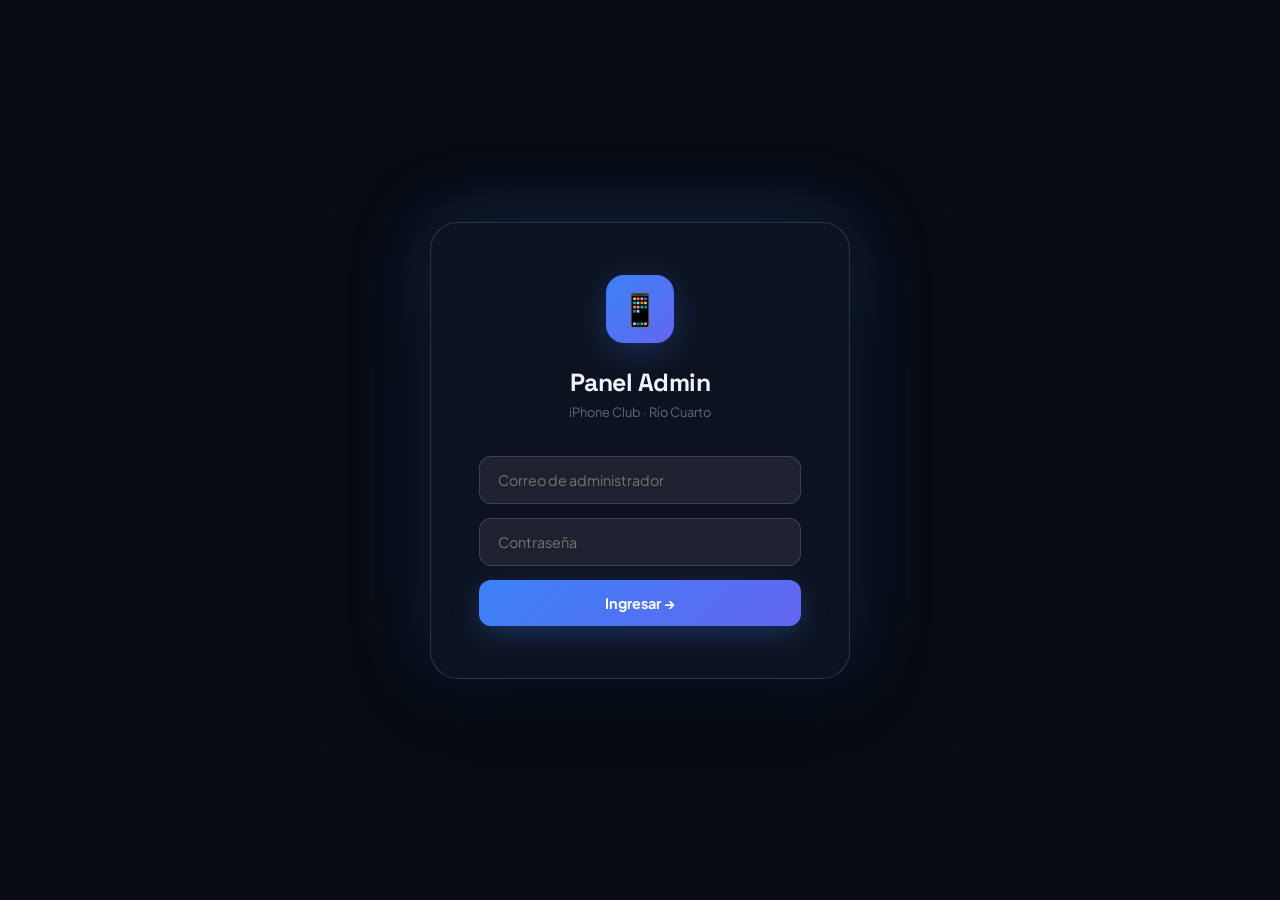
==== commit c91231b5: "Limpiar interfaz administrativa y ocultar campos destacados" ====
--- a/admin.html
+++ b/admin.html
@@ -301,6 +301,29 @@
   /* filter row oculto en mobile (usamos el mobile bar) */
   .filter-row{display:none}
 }
+
+/* Biblioteca de imágenes por modelo y color */
+.drive-picker{border:1px solid var(--border2);border-radius:12px;padding:14px;background:var(--surface);margin:12px 0}
+.drive-picker h4{font-size:.86rem;margin:0 0 8px;color:var(--txt)}
+.drive-picker .drive-hint{font-size:.73rem;color:var(--txt2);line-height:1.5;margin-bottom:10px}
+.drive-images{display:grid;grid-template-columns:repeat(auto-fill,minmax(92px,1fr));gap:9px}
+.drive-image{display:flex;flex-direction:column;gap:6px;align-items:center;cursor:pointer;background:var(--bg2);color:var(--txt);border:1px solid var(--border2);border-radius:9px;padding:7px 4px;font:inherit}
+.drive-image:hover,.drive-image.chosen{border-color:var(--accent);background:var(--accent-dim)}
+.drive-image img{width:80px;height:80px;object-fit:contain;border-radius:5px}
+.drive-image span{font-size:.7rem;line-height:1.2;overflow-wrap:anywhere;text-align:center}
+.drive-photo-status{color:var(--txt2);font-size:.74rem;margin:9px 0}
+@media(max-width:560px){.drive-images{grid-template-columns:repeat(3,minmax(0,1fr))}}
+
+/* iPhone Club: marco uniforme para fotos y fotos reales en el inventario */
+.drive-images{grid-template-columns:repeat(auto-fill,minmax(124px,1fr));gap:12px}
+.drive-image{min-width:0;min-height:162px;align-items:stretch;justify-content:space-between;padding:10px 9px;box-sizing:border-box}
+.drive-image img{display:block;width:100%;height:122px;max-width:100%;object-fit:contain;object-position:center;background:var(--surface2);border-radius:9px;padding:10px;box-sizing:border-box}
+.drive-image span{font-size:.72rem;line-height:1.28;min-height:18px;font-weight:650}
+.drive-image.chosen{outline:2px solid var(--accent);outline-offset:1px}
+.pc-icon{width:58px;height:58px;flex:0 0 58px;overflow:hidden}
+.pc-icon img{display:block;width:100%;height:100%;object-fit:contain;object-position:center;padding:5px;box-sizing:border-box}
+@media(max-width:560px){.drive-images{grid-template-columns:repeat(3,minmax(0,1fr));gap:8px}.drive-image{min-height:135px;padding:6px 4px}.drive-image img{height:100px;padding:5px}.pc-icon{width:48px;height:48px;flex-basis:48px}}
+
 </style>
 </head>
 <body>
@@ -312,7 +335,7 @@
     <div class="login-title">Panel Admin</div>
     <div class="login-sub">iPhone Club · Río Cuarto</div>
     <input type="email" id="adminEmail" class="login-input" placeholder="Correo de administrador" autocomplete="username" required>
-    <input type="password" id="pwInput" class="login-input" placeholder="Contraseña de Supabase" autocomplete="current-password" onkeydown="if(event.key==='Enter')doLogin()">
+    <input type="password" id="pwInput" class="login-input" placeholder="Contraseña" autocomplete="current-password" onkeydown="if(event.key==='Enter')doLogin()">
     <button class="login-btn" onclick="doLogin()">Ingresar →</button>
     <div id="loginError" class="login-error">No se pudo iniciar sesión</div>
   </div>
@@ -389,10 +412,7 @@
           <svg viewBox="0 0 24 24"><path d="M12 5v14M5 12h14" stroke-linecap="round"/></svg>
           Agregar producto
         </button>
-        <button class="sb-btn" onclick="showView('instrucciones')">
-          <svg viewBox="0 0 24 24"><path d="M10.29 3.86L1.82 18a2 2 0 001.71 3h16.94a2 2 0 001.71-3L13.71 3.86a2 2 0 00-3.42 0zM12 9v4M12 17h.01"/></svg>
-          Conexión Supabase
-        </button>
+        
       </div>
     </aside>
 
@@ -456,16 +476,8 @@
         <div class="prod-grid" id="prodGrid"></div>
       </div>
 
-      <div id="view-instrucciones" style="display:none">
-        <div class="supabase-panel">
-          <h3>Conexión segura con Supabase</h3>
-          <p>Los productos, las imágenes, el stock y los precios se administran desde esta base de datos. Solo los usuarios habilitados pueden realizar cambios.</p>
-          <p>Proyecto conectado:</p>
-          <div class="url-display">
-            <code id="connectedUrl">—</code>
-            <button class="url-copy-btn" onclick="copyApiUrl()">Copiar URL</button>
-          </div>
-        </div>
+      <div id="view-instrucciones" hidden style="display:none">
+        <div id="connectedUrl" hidden></div>
       </div>
     </main>
   </div>
@@ -494,8 +506,11 @@
       </div>
       <div class="form-row">
         <div class="form-group">
-          <label class="form-label">Nombre del equipo</label>
-          <input type="text" class="form-input" id="f-name" placeholder="iPhone 16 Pro">
+          <label class="form-label">Modelo del equipo</label>
+          <select class="form-select" id="f-model-picker" onchange="chooseDriveModel()" aria-label="Modelo de iPhone">
+            <option value="">Elegí un modelo</option>
+          </select>
+          <input type="text" class="form-input" id="f-name" placeholder="iPhone 16 Pro" oninput="renderDrivePhotos()" style="margin-top:8px">
         </div>
         <div class="form-group">
           <label class="form-label">Descripción corta</label>
@@ -516,8 +531,16 @@
       </div>
       <div class="form-row full">
         <div class="form-group">
-          <label class="form-label">URL HTTPS de imagen del producto</label>
-          <input type="url" class="form-input" id="f-image" placeholder="https://...imagen.jpg" inputmode="url">
+          <label class="form-label">Imagen del producto</label>
+          <input type="url" class="form-input" id="f-image" placeholder="Elegí una imagen abajo o pegá una URL HTTPS" inputmode="url" oninput="markDriveSelection()">
+          <div class="drive-picker">
+            <h4>Fotos de Google Drive por color</h4>
+            <p class="drive-hint">Elegí el modelo de arriba para ver las fotos disponibles. Tocá una imagen para asignarla al equipo sin modificar el archivo original.</p>
+            <label for="f-color" class="form-label">Color del equipo</label>
+            <input type="text" class="form-input" id="f-color" placeholder="Ej.: Negro, Rosa, Azul Titanio">
+            <p class="drive-photo-status" id="drivePhotoStatus">Cargando fotos…</p>
+            <div class="drive-images" id="drivePhotoGrid"></div>
+          </div>
         </div>
       </div>
       <div class="form-row full">
@@ -545,7 +568,7 @@
           <button class="add-row-btn" onclick="addSpec()">+ Agregar especificación manual</button>
         </div>
       </div>
-      <div class="form-row full">
+      <div class="form-row full" hidden style="display:none!important">
         <div class="form-group">
           <label class="form-label">Puntos destacados</label>
           <div class="spec-quick-btns">
@@ -566,7 +589,7 @@
       <button class="cancel-btn" onclick="closeModal()">Cancelar</button>
       <button class="save-btn" id="saveBtn" onclick="saveProduct()">
         <svg width="14" height="14" viewBox="0 0 24 24" fill="none" stroke="currentColor" stroke-width="2.2"><path d="M19 21H5a2 2 0 01-2-2V5a2 2 0 012-2h11l5 5v11a2 2 0 01-2 2z"/><polyline points="17 21 17 13 7 13 7 21"/><polyline points="7 3 7 8 15 8"/></svg>
-        Guardar en Supabase
+        Guardar producto
       </button>
     </div>
   </div>
@@ -578,6 +601,7 @@
   <span class="toast-msg" id="toastMsg"></span>
 </div>
 
+<script src="image-fit.js?v=20261124-2"></script>
 <script>
 
 
@@ -649,12 +673,101 @@
   }
   return user;
 }
+
+/* Fotos importadas desde Drive a la biblioteca Supabase */
+let drivePhotos=[];
+let drivePhotoError='';
+function modelKey(text){
+  return String(text||'').toLowerCase().normalize('NFD').replace(/[\u0300-\u036f]/g,'').replace(/[^a-z0-9]+/g,' ').trim();
+}
+function selectDrivePhoto(entry){
+  document.getElementById('f-image').value=entry.image_url;
+  if(entry.color){
+    document.getElementById('f-color').value=entry.color;
+    const existing=[...document.querySelectorAll('#specsContainer .spec-pair')].find(row=>row.querySelector('.spec-key')?.value.trim().toLowerCase()==='color');
+    if(existing)existing.querySelector('.spec-val').value=entry.color;
+    else addSpec('Color',entry.color);
+  }
+  markDriveSelection();
+}
+function markDriveSelection(){
+  const url=document.getElementById('f-image').value.trim();
+  document.querySelectorAll('#drivePhotoGrid .drive-image').forEach(button=>{
+    button.classList.toggle('chosen',button.dataset.url===url);
+  });
+}
+function chooseDriveModel(){
+  const picker=document.getElementById('f-model-picker');
+  if(picker.value)document.getElementById('f-name').value=picker.value;
+  document.getElementById('f-image').value='';
+  document.getElementById('f-color').value='';
+  renderDrivePhotos();
+}
+function renderDrivePhotos(){
+  const model=document.getElementById('f-name').value.trim();
+  const picker=document.getElementById('f-model-picker');
+  const match=[...picker.options].find(option=>modelKey(option.value)===modelKey(model));
+  picker.value=match?.value||'';
+  const grid=document.getElementById('drivePhotoGrid');
+  const status=document.getElementById('drivePhotoStatus');
+  grid.replaceChildren();
+  if(drivePhotoError){status.textContent='No se pudieron cargar las fotos: '+drivePhotoError;return;}
+  const photos=drivePhotos.filter(row=>modelKey(row.model)===modelKey(model));
+  if(!model){status.textContent='Seleccioná un modelo para ver sus fotografías.';return;}
+  status.textContent=photos.length
+   ? photos.length+' fotos disponibles. Seleccioná el color que corresponde al equipo.'
+   : 'Sin fotos de este modelo en Drive. Podés ingresar una URL manual.';
+  photos.forEach(photo=>{
+    const button=document.createElement('button');
+    button.type='button';
+    button.className='drive-image';
+    button.dataset.url=photo.image_url;
+    button.title=photo.filename;
+    const image=document.createElement('img');
+    image.src=photo.image_url;
+    image.alt=photo.color?photo.model+' '+photo.color:photo.filename;
+    image.loading='lazy';
+    window.iPhoneClubFitImage?.(image);
+    image.onerror=()=>{image.onerror=null;image.src='https://lh3.googleusercontent.com/d/'+photo.drive_file_id+'=w600';};
+    const label=document.createElement('span');
+    label.textContent=photo.color||'Color no identificado';
+    button.append(image,label);
+    button.addEventListener('click',()=>selectDrivePhoto(photo));
+    grid.appendChild(button);
+  });
+  markDriveSelection();
+}
+function populateDriveModels(){
+  const picker=document.getElementById('f-model-picker');
+  const prev=picker.value,entered=document.getElementById('f-name').value.trim();
+  const models=[...new Set([...drivePhotos.map(p=>p.model),...Object.values(customProducts).map(p=>p.name)])]
+   .filter(Boolean).sort((a,b)=>a.localeCompare(b,'es',{numeric:true}));
+  picker.replaceChildren(new Option('Elegí un modelo',''));
+  for(const model of models)picker.add(new Option(model,model));
+  picker.value=models.find(m=>modelKey(m)===modelKey(entered))||models.find(m=>modelKey(m)===modelKey(prev))||'';
+}
+async function loadDrivePhotos(){
+  try{
+    const rows=await supabaseRequest('GET','catalog_photo_library?select=model,color,filename,image_url,drive_file_id&order=model.asc,color.asc,sort_order.asc&limit=500');
+    if(!Array.isArray(rows))throw Error('Formato de fotografías inesperado');
+    drivePhotos=rows;
+    drivePhotoError='';
+  }catch(error){
+    drivePhotos=[];
+    drivePhotoError=error.message;
+    console.error('Error al consultar fotos',error);
+  }
+  populateDriveModels();
+  renderDrivePhotos();
+}
+
 async function enterAdmin(){
   await verifyAdmin();
   document.getElementById('loginScreen').classList.remove('show');
   document.getElementById('appShell').style.display='block';
   document.getElementById('connectedUrl').textContent=SUPABASE_URL;
   await refreshAll();
+  await loadDrivePhotos();
 }
 async function doLogin(){
   const email=document.getElementById('adminEmail').value.trim();
@@ -719,7 +832,7 @@
     return rows;
   }catch(error){
     setSyncStatus('error','Sin conexión');
-    toast('error','❌','Error de Supabase: '+error.message);
+    toast('error','❌','No se pudo completar la operación: '+error.message);
     throw error;
   }
 }
@@ -805,6 +918,15 @@
         <div class="pc-actions">${editBtn}${hideBtn}${delBtn}</div>
       </div>`;
 
+    const phoneHolder=card.querySelector('.pc-icon');
+    if(phoneHolder&&p.image){
+      const image=document.createElement('img');
+      image.src=p.image;image.loading='lazy';
+      image.alt=(p.name||'iPhone')+' '+(p.storage||'');
+      image.addEventListener('error',()=>{phoneHolder.textContent='📱';},{once:true});
+      phoneHolder.replaceChildren(image);
+      window.iPhoneClubFitImage?.(image);
+    }
     grid.appendChild(card);
   });
 
@@ -880,11 +1002,11 @@
 // ═══════════════════════════════════════════════════════════════
 
 async function deleteProduct(id){
-  if(!confirm('¿Eliminar definitivamente este producto de Supabase? Esta acción no se puede deshacer.'))return;
+  if(!confirm('¿Eliminar definitivamente este producto del catálogo? Esta acción no se puede deshacer.'))return;
   try{
     await supabaseRequest('DELETE','catalog_products?id=eq.'+encodeURIComponent(id),null,{prefer:'return=minimal'});
     await refreshAll();
-    toast('success','✅','Producto eliminado de Supabase');
+    toast('success','✅','Producto eliminado del catálogo');
   }catch(e){setSyncStatus('error','Error');toast('error','❌',e.message)}
 }
 
@@ -905,6 +1027,7 @@
     document.getElementById('f-tag').value=p.tag||'Sellado';
     document.getElementById('f-usd').value=p.usd||'';
     document.getElementById('f-name').value=p.name||'';
+    document.getElementById('f-color').value=(p.specs?.Color||p.storage?.split('·')[1]||'').trim();
     document.getElementById('f-storage').value=p.storage||'';
     document.getElementById('f-stock').value=p.stock??0;
     document.getElementById('f-image').value=p.image||'';
@@ -916,6 +1039,8 @@
     ['Pantalla','Chip','Almacenamiento','Batería','Color'].forEach(k=>addSpec(k,''));
     for(let i=0;i<3;i++)addBen('');
   }
+  populateDriveModels();
+  renderDrivePhotos();
   document.getElementById('modalOverlay').classList.add('open');
   setTimeout(()=>document.getElementById('f-name').focus(),80);
 }
@@ -929,7 +1054,7 @@
 
 
 function clearForm(){
-  ['f-usd','f-name','f-storage','f-desc','f-image'].forEach(id=>{
+  ['f-usd','f-name','f-storage','f-desc','f-image','f-color'].forEach(id=>{
     const el=document.getElementById(id);if(el)el.value='';
   });
   document.getElementById('f-tag').value='Sellado';
@@ -1005,7 +1130,8 @@
   });
   const benefits=[...document.querySelectorAll('#bensContainer .list-input')].map(el=>el.value.trim()).filter(Boolean);
   const storage=(specs['Almacenamiento']||storageText.split('·')[0]||'').trim();
-  const color=(specs['Color']||storageText.split('·')[1]||'').trim();
+  const color=(document.getElementById('f-color').value.trim()||specs['Color']||storageText.split('·')[1]||'').trim();
+  if(color)specs['Color']=color;
   const batteryRaw=(specs['Batería']||storageText.match(/bat(?:ería)?\.?\s*(\d{2,3})%/i)?.[1]||'');
   const batteryNumber=parseInt(String(batteryRaw).replace(/[^\d]/g,''),10);
   const data={
@@ -1020,7 +1146,7 @@
     else await supabaseRequest('POST','catalog_products',data,{prefer:'return=minimal'});
     closeModal();
     await refreshAll();
-    toast('success','✅',id?'Producto actualizado':'Producto guardado en Supabase');
+    toast('success','✅',id?'Producto actualizado':'Producto guardado');
   }catch(error){toast('error','❌','Error al guardar: '+error.message)}
   finally{button.disabled=false;button.innerHTML=previous}
 }
@@ -1055,7 +1181,7 @@
 
 
 function copyApiUrl(){
-  navigator.clipboard.writeText(SUPABASE_URL).then(()=>toast('success','✅','URL de Supabase copiada'));
+  navigator.clipboard.writeText(SUPABASE_URL).then(()=>toast('success','✅','URL copiada'));
 }
 
 let toastTimer;
